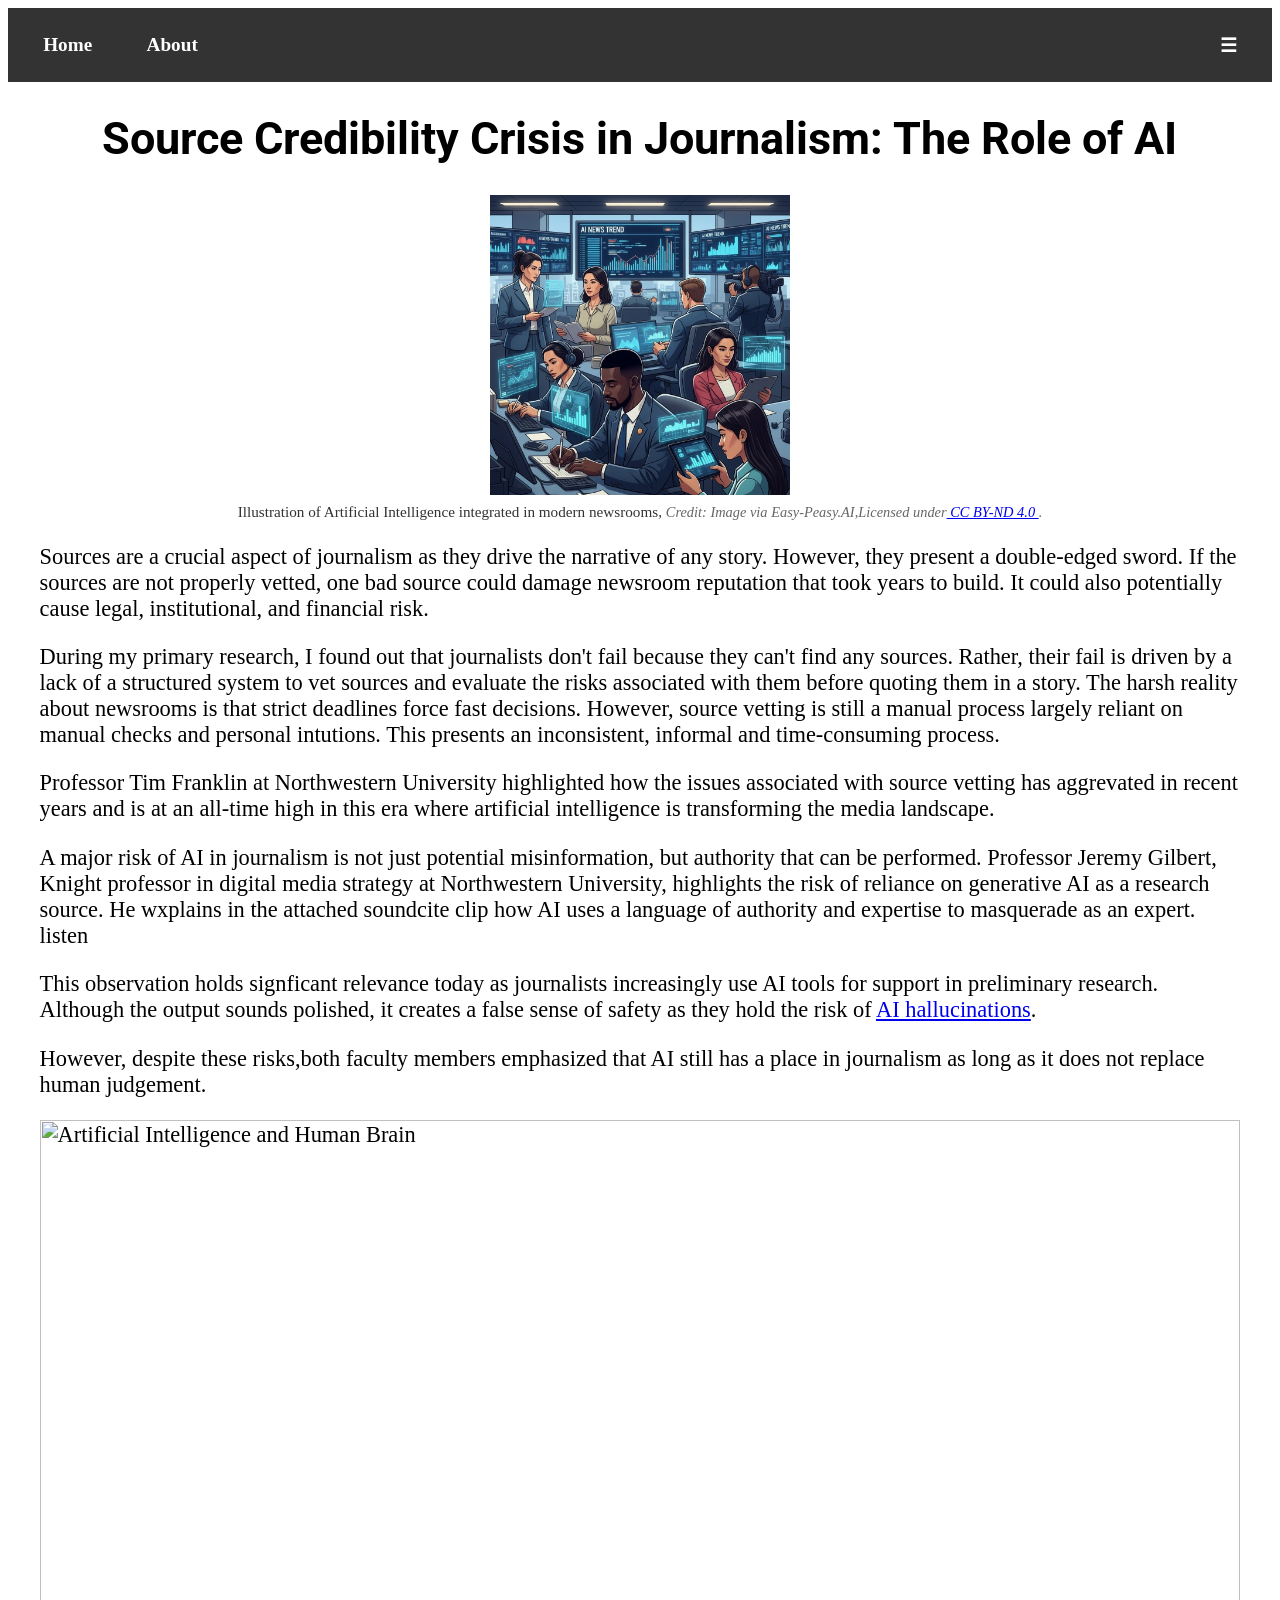
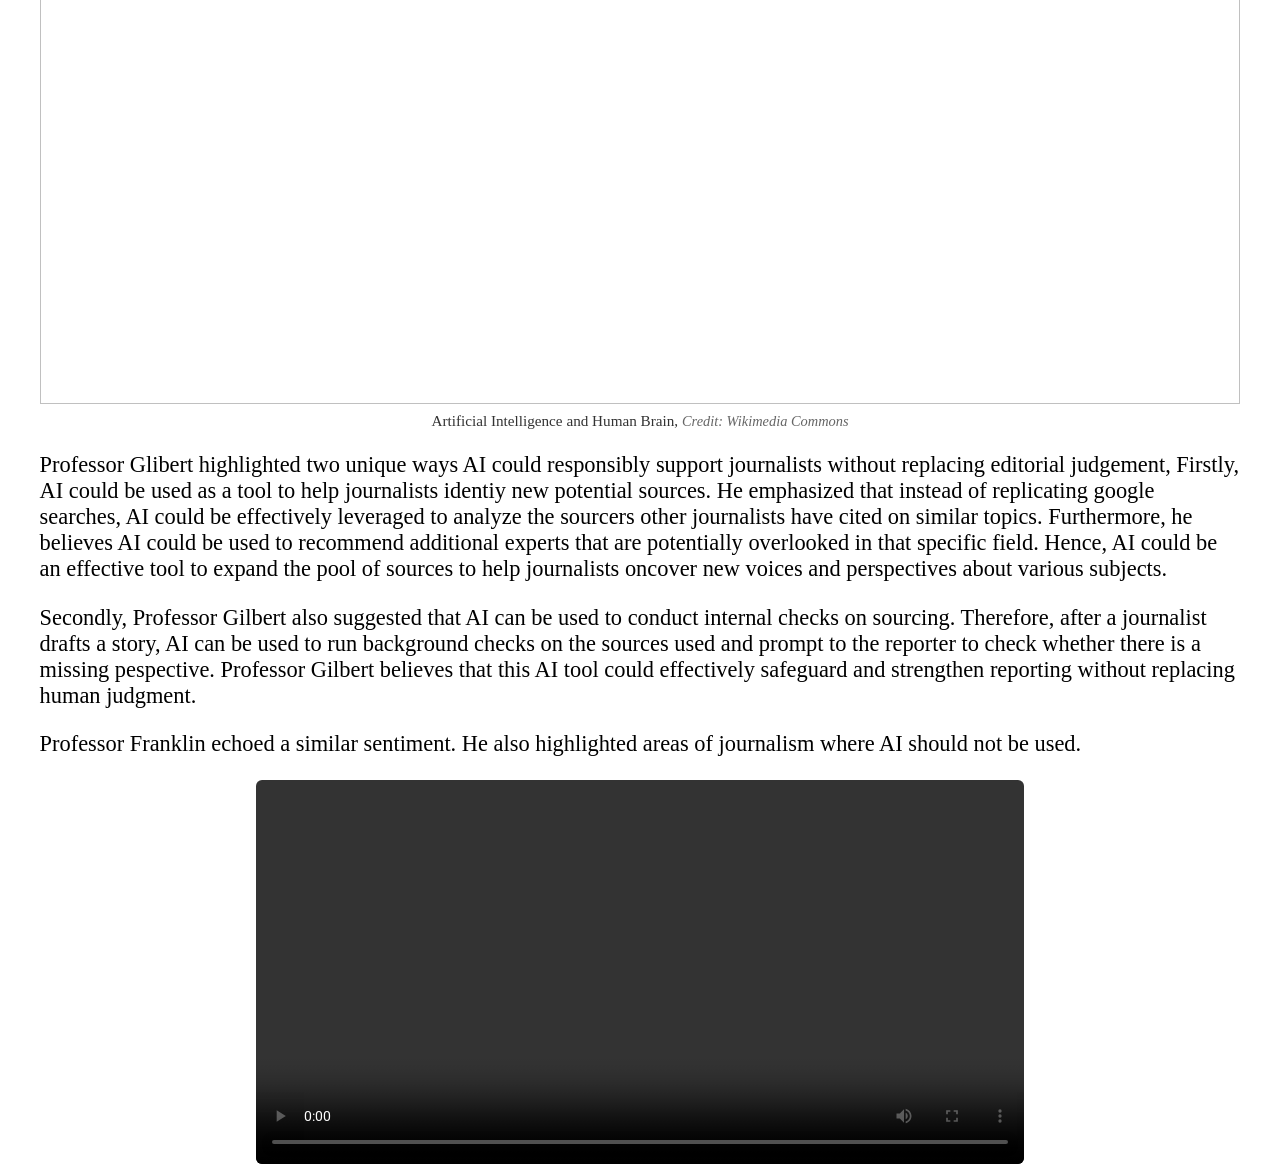
==== index.html @ dd052db8 "Add these" ====
<html prefix="og: https://ogp.me/ns#">
<head>
  <!-- my styles -->
  <link href="style.css" type="text/css" rel="stylesheet" />
  <link href='https://cdn.knightlab.com/libs/soundcite/latest/css/player.css' rel='stylesheet' type='text/css'><script type='text/javascript' src='https://cdn.knightlab.com/libs/soundcite/latest/js/soundcite.min.js'></script>

  <!-- import google fonts -->
     <link rel="stylesheet"
        href="https://fonts.googleapis.com/css2?family=Roboto&display=swap">

  <!-- metadata -->
  <meta charset="utf-8" />
  <title>Source Credibility & AI in Journalism</title>
  <meta property="og:title" content="Source Credibility & AI in Journalism" />
  <meta property="og:type" content="website" />
  <meta property="og:url" content="https://github.com/antonyvincent2026-afk/portfolio-final-project/" />
  <meta property="og:image" content="https://github.com/antonyvincent2026-afk/portfolio-final-project/imgs/foiamail.jpg" />
  <meta property="og:description" content="Source Credibility & AI in Journalism" />
</head>
<body>
  <div class="navbar">    
    <div class="nav-buttons">
      <a href="index.html" class="nav-item">Home</a>
      <a href="about.html" class="nav-item">About</a>
    </div>
    
    <div class="nav-item hamburger">☰</div>
  </div>

  <script>
    document.querySelector('.hamburger').onclick = () => {
      document.querySelector('.nav-buttons').classList.toggle('active');
    };
  </script>

<!-- content = regular article text -->
<div class="content">
  <h1>Source Credibility Crisis in Journalism: The Role of AI</h1>


   <div class="hero">
    <img src="ai-newsroom.jpg" width="300" alt="Artificial intelligence integrating into a modern newsroom"> <div class="caption"> Illustration of Artificial Intelligence integrated in modern newsrooms, <span class="credit"> Credit: Image via Easy-Peasy.AI,Licensed under<a href="https://creativecommons.org/licenses/by-nd/4.0/" target="_blank"> CC BY-ND 4.0 </a>.</span></div>
  </div>
  <p>Sources are a crucial aspect of journalism as they drive the narrative of any story. However, they present a double-edged sword. If the sources are not properly vetted, one bad source could damage newsroom reputation that took years to build. It could also potentially cause legal, institutional, and financial risk.</p>
    
  <p> During my primary research, I found out that journalists don't fail because they can't find any sources. Rather,  their fail is driven by a lack of a structured system to vet sources and evaluate the risks associated with them before quoting them in a story. The harsh reality about newsrooms is that strict deadlines force fast decisions. However, source vetting is still a manual process largely reliant on manual checks and personal intutions. This presents an inconsistent, informal and time-consuming process.</p>
  
  </p> Professor Tim Franklin at Northwestern University highlighted how the issues associated with source vetting has aggrevated in recent years and is at an all-time high in this era where artificial intelligence is transforming the media landscape. </p>

   <!---Insert Video--> 
    
  <p> A major risk of AI in journalism is not just potential misinformation, but authority that can be performed. Professor Jeremy Gilbert, Knight professor in digital media strategy at Northwestern University, highlights the risk of reliance on generative AI as a research source. He wxplains in the attached soundcite clip how AI uses a language of authority and expertise to masquerade as an expert. 

  <span class="soundcite" data-url="https://sites.northwestern.edu/audiomp3/files/2026/03/audio-of-interview-with-professor-gilbert.mp3" data-start="12000" data-end="49000" data-plays="1">listen</span>
  
  </p>This observation holds signficant relevance today as journalists increasingly use AI tools for support in preliminary research. Although the output sounds polished, it creates a false sense of safety as they hold the risk of <a href="https://en.wikipedia.org/wiki/Hallucination_(artificial_intelligence)">AI hallucinations</a>.</p>


  <p> However, despite these risks,both faculty members emphasized that AI still has a place in journalism as long as it does not replace human judgement.</p>

  <img src="juxtapose-gif-2.gif" width="100%" alt="Artificial Intelligence and Human Brain"/><!-- The juxtapose gif is strategically used to provide an illustration to show the combination of AI and human brain --><div class="caption">Artificial Intelligence and Human Brain, <span class="credit">Credit: Wikimedia Commons</span></div>

  <!---Insert Video--> 
  <p>Professor Glibert highlighted two unique ways AI could responsibly support journalists without replacing editorial judgement, Firstly, AI could be used as a tool to help journalists identiy new potential sources. He emphasized that instead of replicating google searches, AI could be effectively leveraged to analyze the sourcers other journalists have cited on similar topics. Furthermore, he believes AI could be used to recommend additional experts that are potentially overlooked in that specific field. Hence, AI could be an effective tool to expand the pool of sources to help journalists oncover new voices and perspectives about various subjects.</p>

  <p> Secondly, Professor Gilbert also suggested that AI can be used to conduct internal checks on sourcing. Therefore, after a journalist drafts a story, AI can be used to run background checks on the sources used and prompt to the reporter to check whether there is a missing pespective. Professor Gilbert believes that this AI tool could effectively safeguard and strengthen reporting without replacing human judgment.</p>


   <!---Insert Video--> 
    
  <p> Professor Franklin echoed a similar sentiment. He also highlighted areas of journalism where AI should not be used.</p>
  <video width="800" controls>
    <source src="Interview with Professor Franklin Ai don'ts.mp4" type="video/mp4" Your browser does not support the video tag.
  </video>



  <p> In conclusion, the source credibility crisis in journalism is not due to lack of values, but an absence of a system that matches today's dynamic and complex world of information overload. AI can effectively be used to combat the crisis if used with accountability and transparency. However, in an era where anyone and anything can sound like an expert, misuse of AI could detrimentally impact the future of journalism. Therefore, the future of journalism depends on embracing technology and using it responsibly.</p>
    
  <p>If you're interested in discussing this concept, drop me a line: <a href="mailto:antonyvincent2026@u.northwestern.edu">antonyvincent2026@u.northwestern.edu</a>.</p>
</div>


</body>
---- style.css ----
html {
  scroll-behavior: smooth;
}

h1, h2 {
  font-family: 'Roboto', monospace;
  text-align: center;
}

.content .headshot {
    display: block;
    margin: 0 auto;
    width: clamp(200px, 18vw, 250px); /* grows with viewport, min 100px, max 250px */
    height: auto;
}

.caption {
  text-align: center;
  margin-top: 0.5rem;
  font-size: 0.95rem;
  color: #333;
}

.caption .credit {
  color: #666;
  font-size: 0.9rem;
  font-style: italic;
}

.content .hero,
.hero { text-align: center; }

.hero-img {
  display: block;
  margin: 0 auto;
  width: clamp(140px, 40vw, 900px);
  max-width: 100%;
  height: auto;
}


.content video,
.responsive-video {
  display: block;
  margin: 0.75rem auto;
  width: clamp(240px, 60vw, 900px);
  max-width: 100%;
  height: auto;
  border-radius: 6px;
}

.navbar {
  display: flex;
  justify-content: space-between;
  padding: 1em;
  background: #333;
  color: white;
  position: sticky;
  top: 0;
  z-index: 10;
}

.nav-buttons {
  display: flex;
  gap: 1em;
}

.nav-item {
  padding: 0.5em 1em;
  color: white;
  text-decoration: none;
  font-size:1.2em;
  font-weight:bold;
}

.hamburger {
  display: none;
}

.content {
  width: 50%;
  margin: auto;
  font-size:1.4em;
}

img.fm{
  width: 80%;
  margin: auto;
  display: block;
}

#hero { position: relative; }
#hero h1 { 
  position: absolute; 
  top: 30%; left: 50%; 
  transform: translate(-50%,-50%); 
  font-family: 'Impact', Arial Black, sans-serif;
  font-size: 5em;
  font-weight: 900;
  color: #fff;
  text-shadow: 
    0 0 10px #000, 
    3px 3px 0 #000,
    -3px -3px 0 #000,
    3px 0 0 #000;
  letter-spacing: 4px;
  text-transform: uppercase;
  margin: 0;
}

.cutline {
  text-align: center;
}



/* mobile: hide buttons, show hamburger */
@media (orientation: portrait) {
  .nav-buttons {
    display: none;
  }
  .content video,
  .responsive-video {
    width: min(94vw, 640px);
  }
}
  .hamburger {
    display: block;
  }
  
  .nav-buttons.active {
    display: flex;
    flex-direction: column;
    position: absolute;
    top: 100%;
    left: 0;
    right: 0;
    background: #333;
    padding: 1em;
  }

  .content {
    width: 95%;
  }
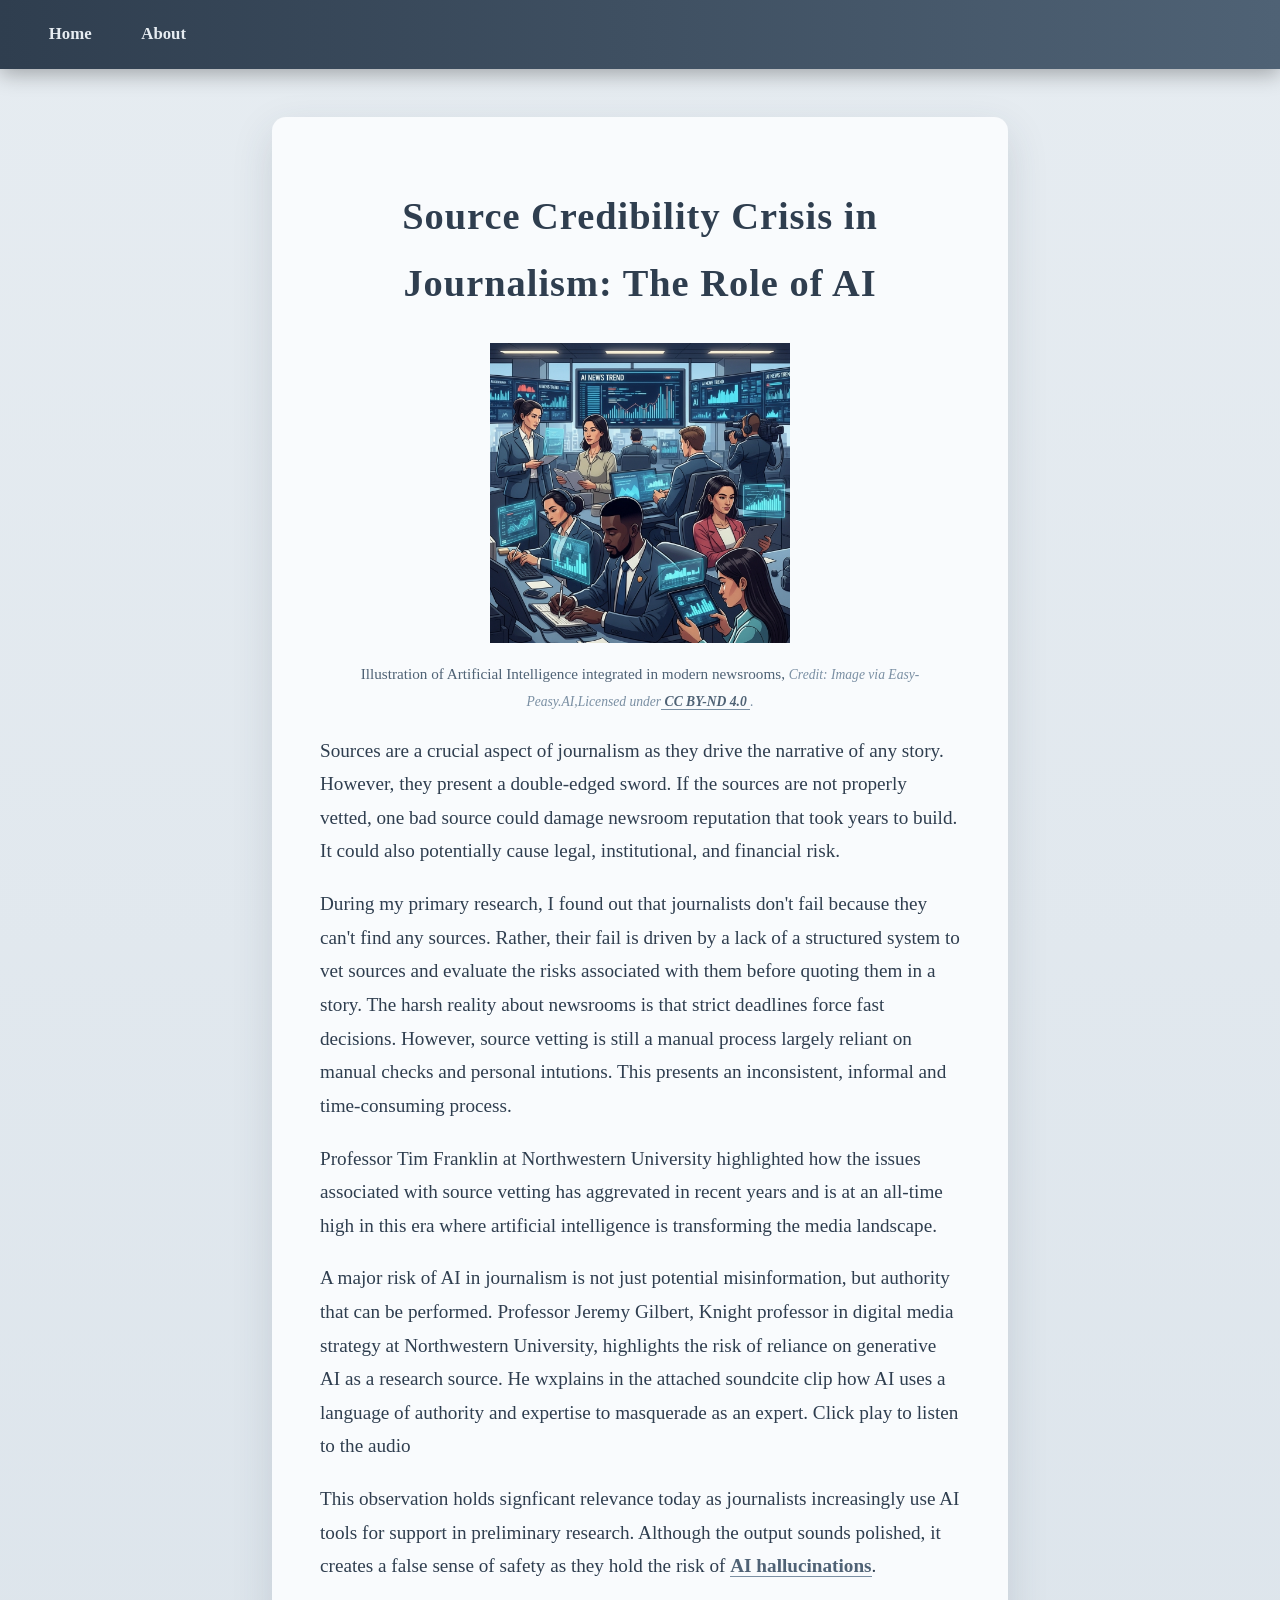
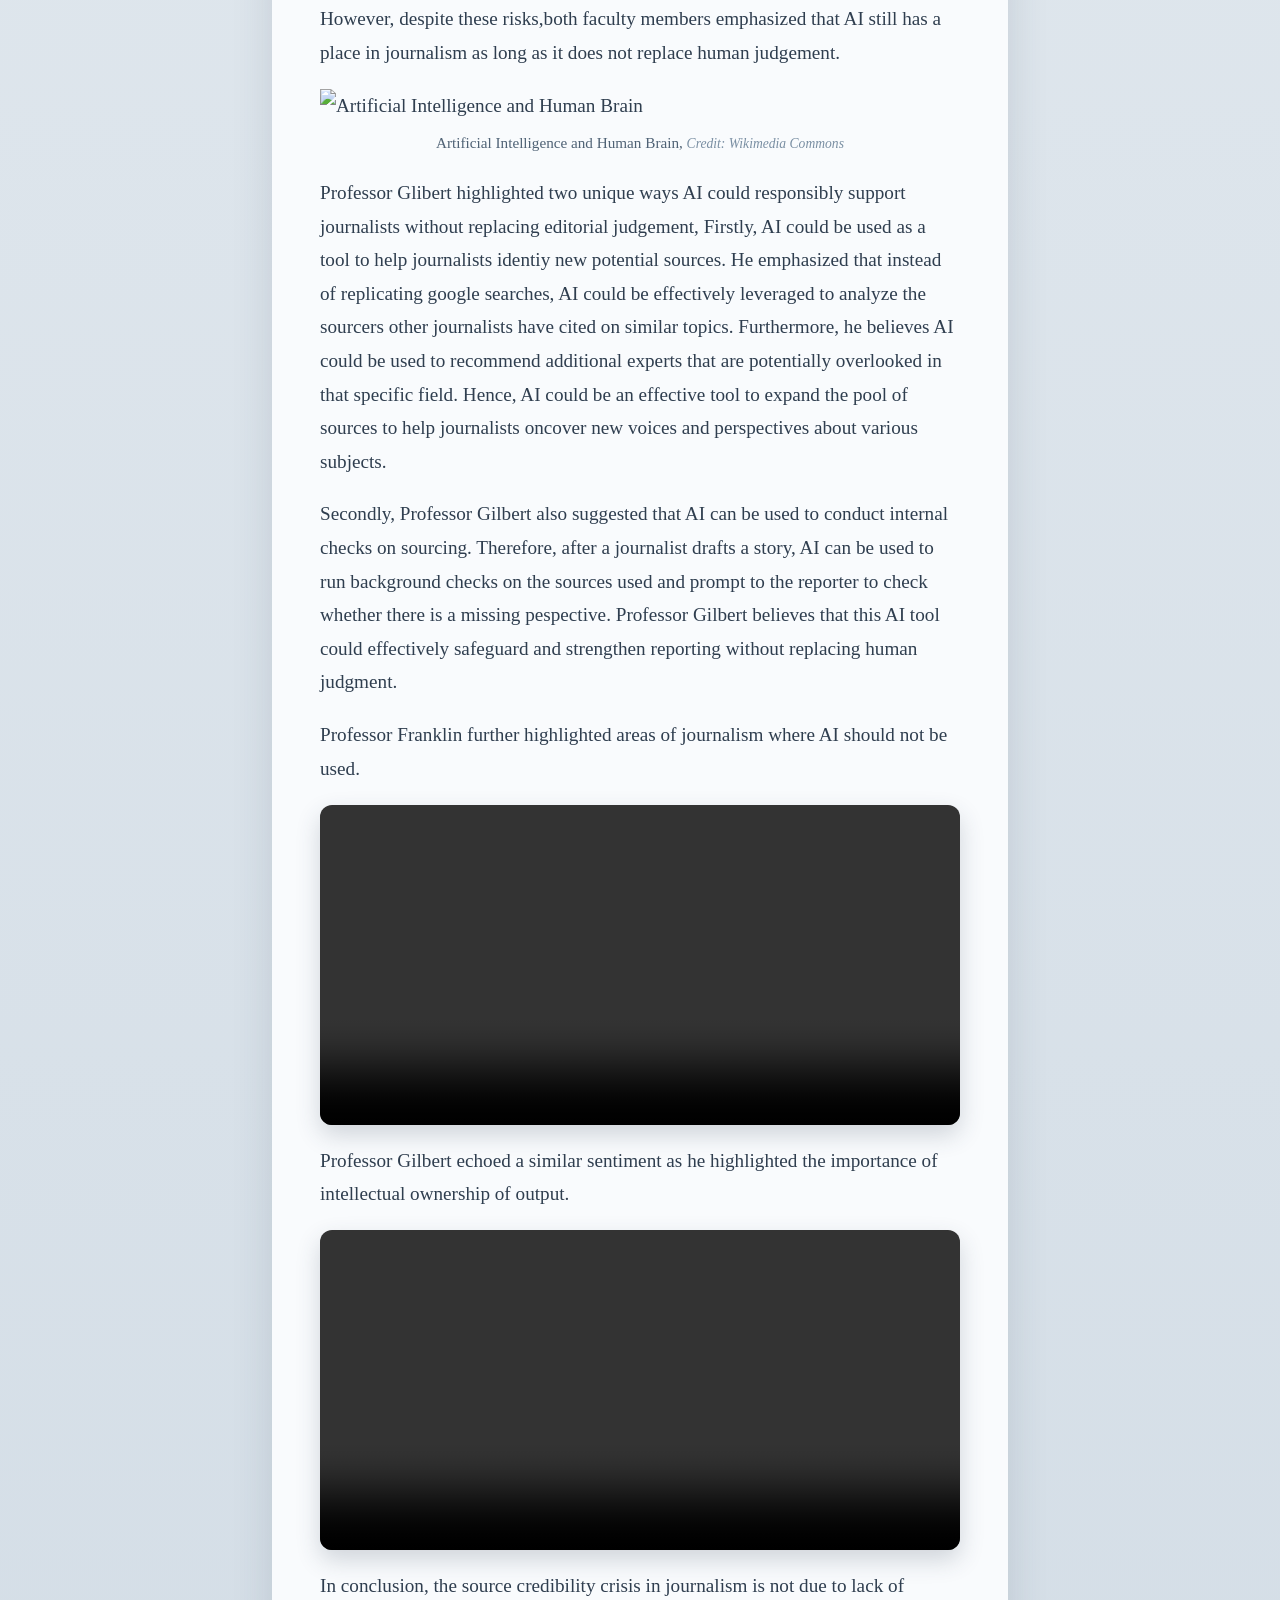
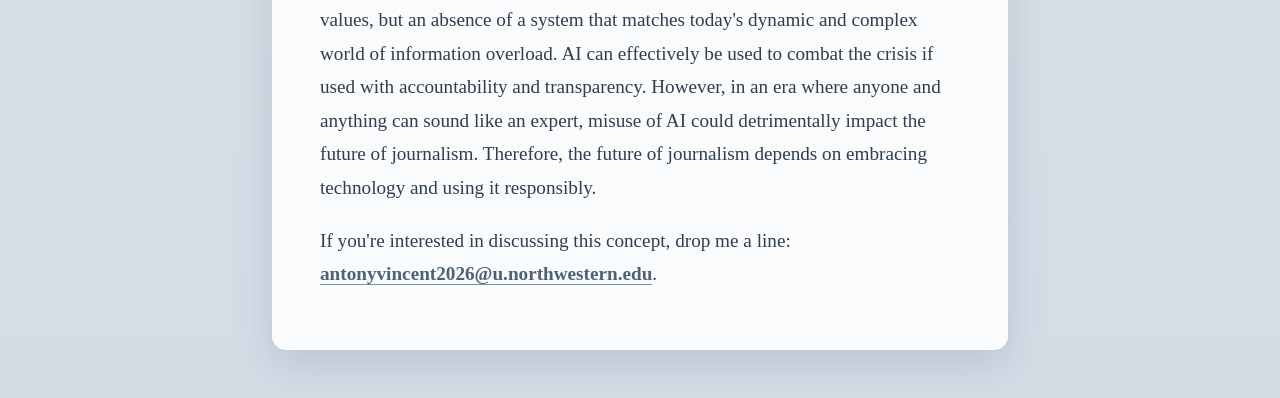
==== commit b1cde94d: "Add these changes" ====
--- a/index.html
+++ b/index.html
@@ -1,10 +1,12 @@
+<!DOCTYPE html>
 <html prefix="og: https://ogp.me/ns#">
 <head>
-  <!-- my styles -->
+  <!-- my site stylesheets -->
   <link href="style.css" type="text/css" rel="stylesheet" />
+  <!-- link to my soundcite interactive by Knight Lab -->
   <link href='https://cdn.knightlab.com/libs/soundcite/latest/css/player.css' rel='stylesheet' type='text/css'><script type='text/javascript' src='https://cdn.knightlab.com/libs/soundcite/latest/js/soundcite.min.js'></script>
 
-  <!-- import google fonts -->
+  <!-- imported font from google -->
      <link rel="stylesheet"
         href="https://fonts.googleapis.com/css2?family=Roboto&display=swap">
 
@@ -14,10 +16,11 @@
   <meta property="og:title" content="Source Credibility & AI in Journalism" />
   <meta property="og:type" content="website" />
   <meta property="og:url" content="https://github.com/antonyvincent2026-afk/portfolio-final-project/" />
-  <meta property="og:image" content="https://github.com/antonyvincent2026-afk/portfolio-final-project/imgs/foiamail.jpg" />
-  <meta property="og:description" content="Source Credibility & AI in Journalism" />
+  <meta property="og:image" content="https://github.com/antonyvincent2026-afk/portfolio-final-project/ai-newsroom.jpg" />
+  <meta property="og:description" content="How AI changes source credibility, verification, and newsroom trust." />
 </head>
 <body>
+  <!-- navigation bar -->
   <div class="navbar">    
     <div class="nav-buttons">
       <a href="index.html" class="nav-item">Home</a>
@@ -33,52 +36,58 @@
     };
   </script>
 
-<!-- content = regular article text -->
+<!-- main story content -->
 <div class="content">
+  <!---Story Headline-->
   <h1>Source Credibility Crisis in Journalism: The Role of AI</h1>
 
 
    <div class="hero">
     <img src="ai-newsroom.jpg" width="300" alt="Artificial intelligence integrating into a modern newsroom"> <div class="caption"> Illustration of Artificial Intelligence integrated in modern newsrooms, <span class="credit"> Credit: Image via Easy-Peasy.AI,Licensed under<a href="https://creativecommons.org/licenses/by-nd/4.0/" target="_blank"> CC BY-ND 4.0 </a>.</span></div>
   </div>
+  <!--Intro para about why sources matter-->
   <p>Sources are a crucial aspect of journalism as they drive the narrative of any story. However, they present a double-edged sword. If the sources are not properly vetted, one bad source could damage newsroom reputation that took years to build. It could also potentially cause legal, institutional, and financial risk.</p>
     
   <p> During my primary research, I found out that journalists don't fail because they can't find any sources. Rather,  their fail is driven by a lack of a structured system to vet sources and evaluate the risks associated with them before quoting them in a story. The harsh reality about newsrooms is that strict deadlines force fast decisions. However, source vetting is still a manual process largely reliant on manual checks and personal intutions. This presents an inconsistent, informal and time-consuming process.</p>
   
-  </p> Professor Tim Franklin at Northwestern University highlighted how the issues associated with source vetting has aggrevated in recent years and is at an all-time high in this era where artificial intelligence is transforming the media landscape. </p>
-
-   <!---Insert Video--> 
+  <p> Professor Tim Franklin at Northwestern University highlighted how the issues associated with source vetting has aggrevated in recent years and is at an all-time high in this era where artificial intelligence is transforming the media landscape. </p>
     
   <p> A major risk of AI in journalism is not just potential misinformation, but authority that can be performed. Professor Jeremy Gilbert, Knight professor in digital media strategy at Northwestern University, highlights the risk of reliance on generative AI as a research source. He wxplains in the attached soundcite clip how AI uses a language of authority and expertise to masquerade as an expert. 
 
-  <span class="soundcite" data-url="https://sites.northwestern.edu/audiomp3/files/2026/03/audio-of-interview-with-professor-gilbert.mp3" data-start="12000" data-end="49000" data-plays="1">listen</span>
+<!--Soundcite clip inserted-->
+  <span class="soundcite" data-url="https://sites.northwestern.edu/audiomp3/files/2026/03/audio-of-interview-with-professor-gilbert.mp3" data-start="12000" data-end="49000" data-plays="1">Click play to listen to the audio</span>
+  </p>
   
-  </p>This observation holds signficant relevance today as journalists increasingly use AI tools for support in preliminary research. Although the output sounds polished, it creates a false sense of safety as they hold the risk of <a href="https://en.wikipedia.org/wiki/Hallucination_(artificial_intelligence)">AI hallucinations</a>.</p>
+  <p>This observation holds signficant relevance today as journalists increasingly use AI tools for support in preliminary research. Although the output sounds polished, it creates a false sense of safety as they hold the risk of <a href="https://en.wikipedia.org/wiki/Hallucination_(artificial_intelligence)">AI hallucinations</a>.</p>
 
 
   <p> However, despite these risks,both faculty members emphasized that AI still has a place in journalism as long as it does not replace human judgement.</p>
 
+  <!--Juxtapose gif inserted-->
   <img src="juxtapose-gif-2.gif" width="100%" alt="Artificial Intelligence and Human Brain"/><!-- The juxtapose gif is strategically used to provide an illustration to show the combination of AI and human brain --><div class="caption">Artificial Intelligence and Human Brain, <span class="credit">Credit: Wikimedia Commons</span></div>
 
-  <!---Insert Video--> 
   <p>Professor Glibert highlighted two unique ways AI could responsibly support journalists without replacing editorial judgement, Firstly, AI could be used as a tool to help journalists identiy new potential sources. He emphasized that instead of replicating google searches, AI could be effectively leveraged to analyze the sourcers other journalists have cited on similar topics. Furthermore, he believes AI could be used to recommend additional experts that are potentially overlooked in that specific field. Hence, AI could be an effective tool to expand the pool of sources to help journalists oncover new voices and perspectives about various subjects.</p>
 
   <p> Secondly, Professor Gilbert also suggested that AI can be used to conduct internal checks on sourcing. Therefore, after a journalist drafts a story, AI can be used to run background checks on the sources used and prompt to the reporter to check whether there is a missing pespective. Professor Gilbert believes that this AI tool could effectively safeguard and strengthen reporting without replacing human judgment.</p>
+    
+  <p> Professor Franklin further highlighted areas of journalism where AI should not be used.</p>
 
+   <!--Video clip 1 inserted to enhance interactive storytelling breaking from written content to visual content-->
+  <video width="200" controls>
+  <source src="Interview with Professor Franklin Ai don'ts.mp4" type="video/mp4">
+  Your browser does not support the video tag. </video>
 
-   <!---Insert Video--> 
-    
-  <p> Professor Franklin echoed a similar sentiment. He also highlighted areas of journalism where AI should not be used.</p>
-  <video width="800" controls>
-    <source src="Interview with Professor Franklin Ai don'ts.mp4" type="video/mp4" Your browser does not support the video tag.
-  </video>
+  <p> Professor Gilbert echoed a similar sentiment as he highlighted the importance of intellectual ownership of output.</p>
 
+    <!--Video clip 2 inserted to further substantiate clip 1 and enhance interactive storytelling breaking from written content to visual content-->
+  <video width="200" controls>
+  <source src="Interview with Professor Gilbert Ai don'ts.mp4" type="video/mp4">
+  Your browser does not support the video tag. </video>
 
-
+<!--Conclusion para-->
   <p> In conclusion, the source credibility crisis in journalism is not due to lack of values, but an absence of a system that matches today's dynamic and complex world of information overload. AI can effectively be used to combat the crisis if used with accountability and transparency. However, in an era where anyone and anything can sound like an expert, misuse of AI could detrimentally impact the future of journalism. Therefore, the future of journalism depends on embracing technology and using it responsibly.</p>
     
   <p>If you're interested in discussing this concept, drop me a line: <a href="mailto:antonyvincent2026@u.northwestern.edu">antonyvincent2026@u.northwestern.edu</a>.</p>
 </div>
 
-
 </body>
--- a/style.css
+++ b/style.css
@@ -1,64 +1,96 @@
+/* For Smooth Scrolling */
 html {
   scroll-behavior: smooth;
 }
 
-h1, h2 {
-  font-family: 'Roboto', monospace;
-  text-align: center;
+body {
+  margin: 0;
+  font-family: 'Georgia', serif;
+  background: linear-gradient(180deg, #e6ecf1 0%, #d3dde6 100%);
+  color: #2f3e4f;
 }
 
+h1, h2 {
+  font-family: 'Georgia', serif;
+  text-align: center;
+  color: #2f3e4f; /* deep storm */
+  letter-spacing: 1px;
+}
+
+.content {
+  width: 50%;
+  margin: 3rem auto;
+  font-size: 1.2em;
+  line-height: 1.75;
+  background: #f9fbfd; /* cloud white */
+  padding: 2.5rem 3rem;
+  border-radius: 14px;
+  box-shadow: 0 15px 40px rgba(47, 62, 79, 0.15);
+}
+
+
 .content .headshot {
-    display: block;
-    margin: 0 auto;
-    width: clamp(200px, 18vw, 250px); /* grows with viewport, min 100px, max 250px */
-    height: auto;
+  display: block;
+  margin: 0 auto;
+  width: clamp(200px, 18vw, 250px);
+  height: auto;
+  border-radius: 50%;
+  border: 4px solid #7a8fa3; /* muted blue-gray */
 }
 
 .caption {
   text-align: center;
   margin-top: 0.5rem;
   font-size: 0.95rem;
-  color: #333;
+  color: #4f6275;
 }
 
 .caption .credit {
-  color: #666;
-  font-size: 0.9rem;
+  color: #7a8fa3;
+  font-size: 0.85rem;
   font-style: italic;
 }
 
-.content .hero,
-.hero { text-align: center; }
+.hero,
+.content .hero {
+  text-align: center;
+}
 
 .hero-img {
   display: block;
   margin: 0 auto;
-  width: clamp(140px, 40vw, 900px);
+  width: clamp(200px, 50vw, 900px);
   max-width: 100%;
   height: auto;
+  border-radius: 12px;
+  box-shadow: 0 10px 30px rgba(47, 62, 79, 0.25);
 }
-
 
 .content video,
 .responsive-video {
   display: block;
-  margin: 0.75rem auto;
-  width: clamp(240px, 60vw, 900px);
+  margin: 1rem auto;
+  width: clamp(300px, 60vw, 900px);
   max-width: 100%;
   height: auto;
-  border-radius: 6px;
+  border-radius: 12px;
+  box-shadow: 0 10px 25px rgba(47, 62, 79, 0.2);
 }
+
 
 .navbar {
   display: flex;
   justify-content: space-between;
-  padding: 1em;
-  background: #333;
-  color: white;
+  padding: 1em 2em;
+  background: linear-gradient(to right, #2f3e4f, #4f6275);
+  color: #f9fbfd;
   position: sticky;
   top: 0;
   z-index: 10;
+  box-shadow: 0 5px 20px rgba(0,0,0,0.3);
 }
+
+
 
 .nav-buttons {
   display: flex;
@@ -67,66 +99,80 @@
 
 .nav-item {
   padding: 0.5em 1em;
-  color: white;
+  color: #e6ecf1;
   text-decoration: none;
-  font-size:1.2em;
-  font-weight:bold;
+  font-size: 1.05em;
+  font-weight: bold;
+  transition: all 0.2s ease;
+  border-radius: 6px;
 }
+.nav-item:hover {
+  background: #7a8fa3;
+  color: #f9fbfd;
+  transform: translateY(-2px);
+  box-shadow: 0 4px 12px rgba(122,143,163,0.3);
+}
+
 
 .hamburger {
   display: none;
+  font-size: 1.8em;
+  cursor: pointer;
+  color: #f9fbfd;
 }
 
-.content {
-  width: 50%;
-  margin: auto;
-  font-size:1.4em;
+#hero {
+  position: relative;
 }
 
-img.fm{
-  width: 80%;
-  margin: auto;
-  display: block;
-}
-
-#hero { position: relative; }
-#hero h1 { 
-  position: absolute; 
-  top: 30%; left: 50%; 
-  transform: translate(-50%,-50%); 
+#hero h1 {
+  position: absolute;
+  top: 30%;
+  left: 50%;
+  transform: translate(-50%, -50%);
   font-family: 'Impact', Arial Black, sans-serif;
-  font-size: 5em;
+  font-size: 4em;
   font-weight: 900;
-  color: #fff;
-  text-shadow: 
-    0 0 10px #000, 
-    3px 3px 0 #000,
-    -3px -3px 0 #000,
-    3px 0 0 #000;
+  color: #ffffff;
+  text-shadow: 0 4px 25px rgba(0,0,0,0.8);
   letter-spacing: 4px;
   text-transform: uppercase;
   margin: 0;
 }
 
+/* Cutline */
 .cutline {
   text-align: center;
+  font-size: 0.9rem;
+  color: #4f6275;
 }
 
+/* Links inside article */
+.content a {
+  color: #4f6275;
+  text-decoration: none;
+  font-weight: 600;
+  border-bottom: 1px solid #7a8fa3;
+}
 
+.content a:hover {
+  color: #2f3e4f;
+}
 
 /* mobile: hide buttons, show hamburger */
 @media (orientation: portrait) {
   .nav-buttons {
     display: none;
   }
+
+  .hamburger {
+    display: block;
+  }
   .content video,
   .responsive-video {
     width: min(94vw, 640px);
   }
-}
-  .hamburger {
-    display: block;
-  }
+  
   
   .nav-buttons.active {
     display: flex;
@@ -135,10 +181,11 @@
     top: 100%;
     left: 0;
     right: 0;
-    background: #333;
+    background: #4f6275;
     padding: 1em;
   }
 
   .content {
     width: 95%;
-  }+  }
+}
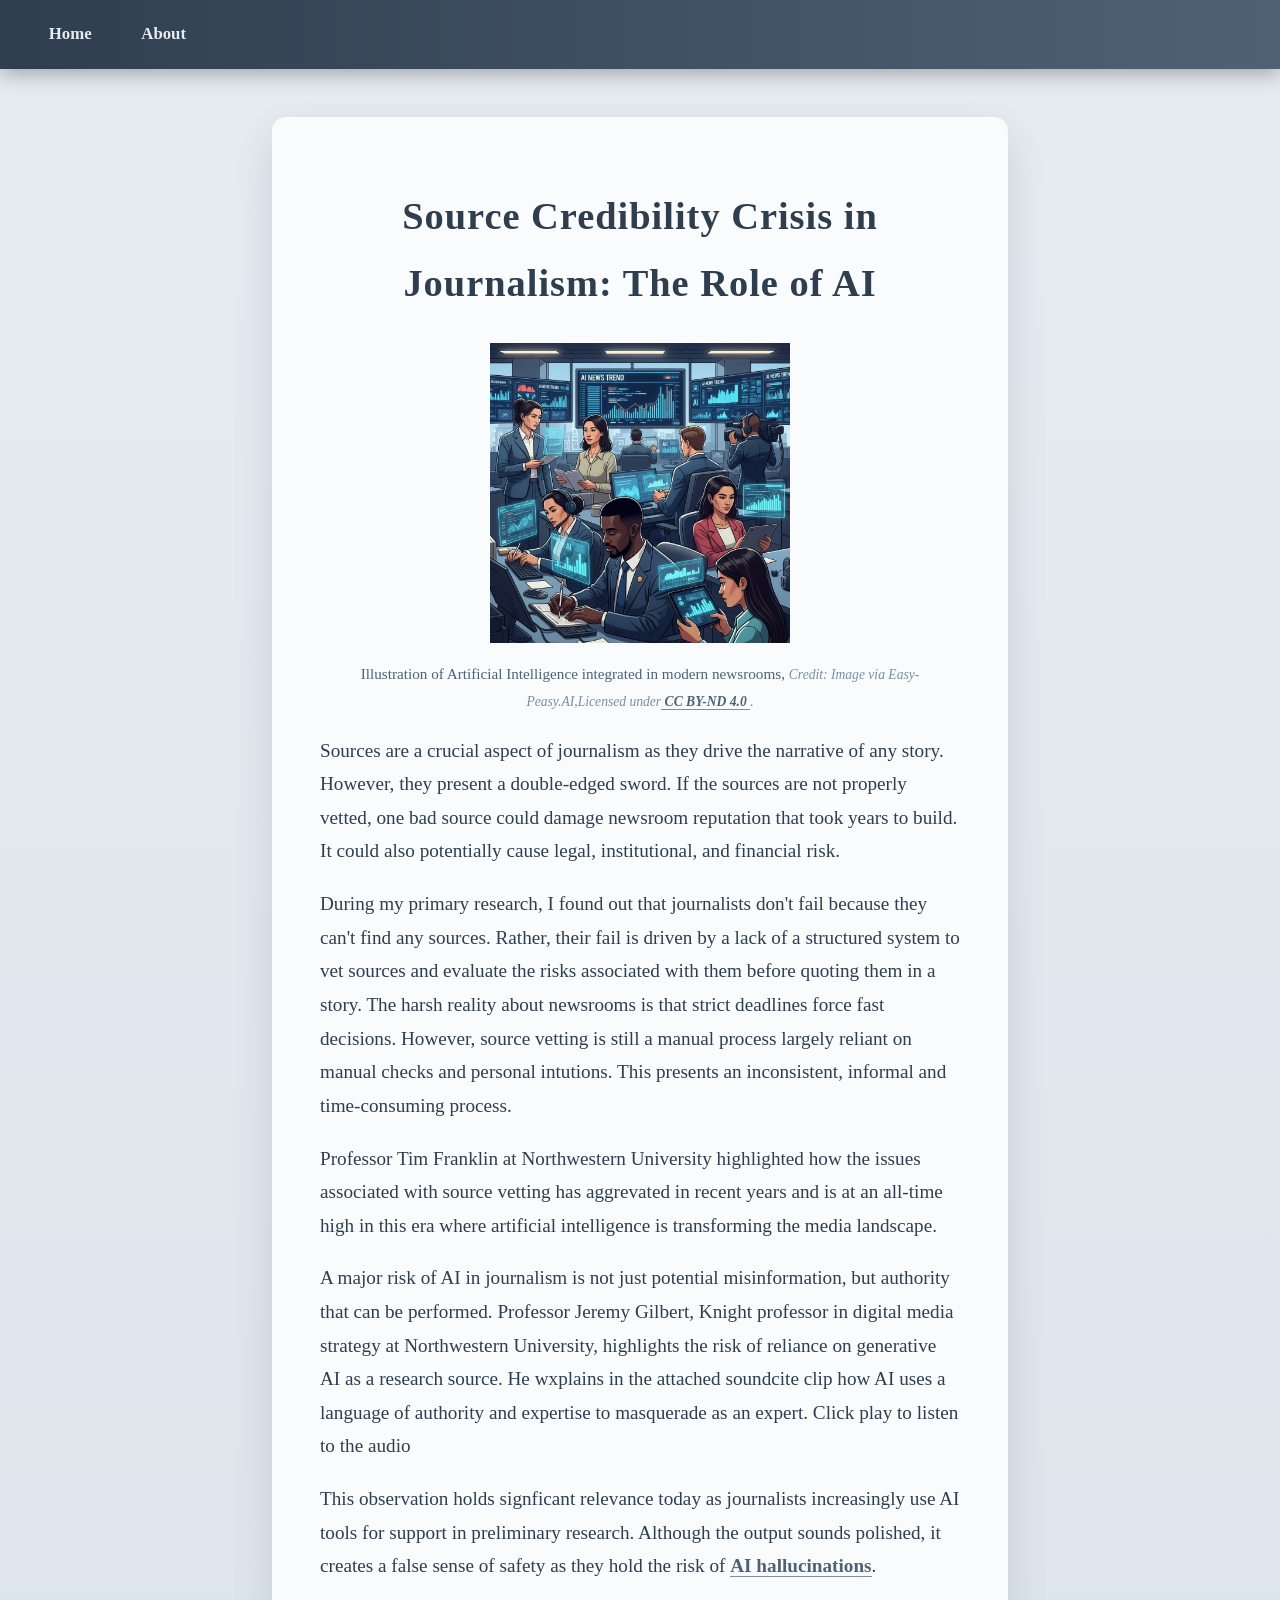
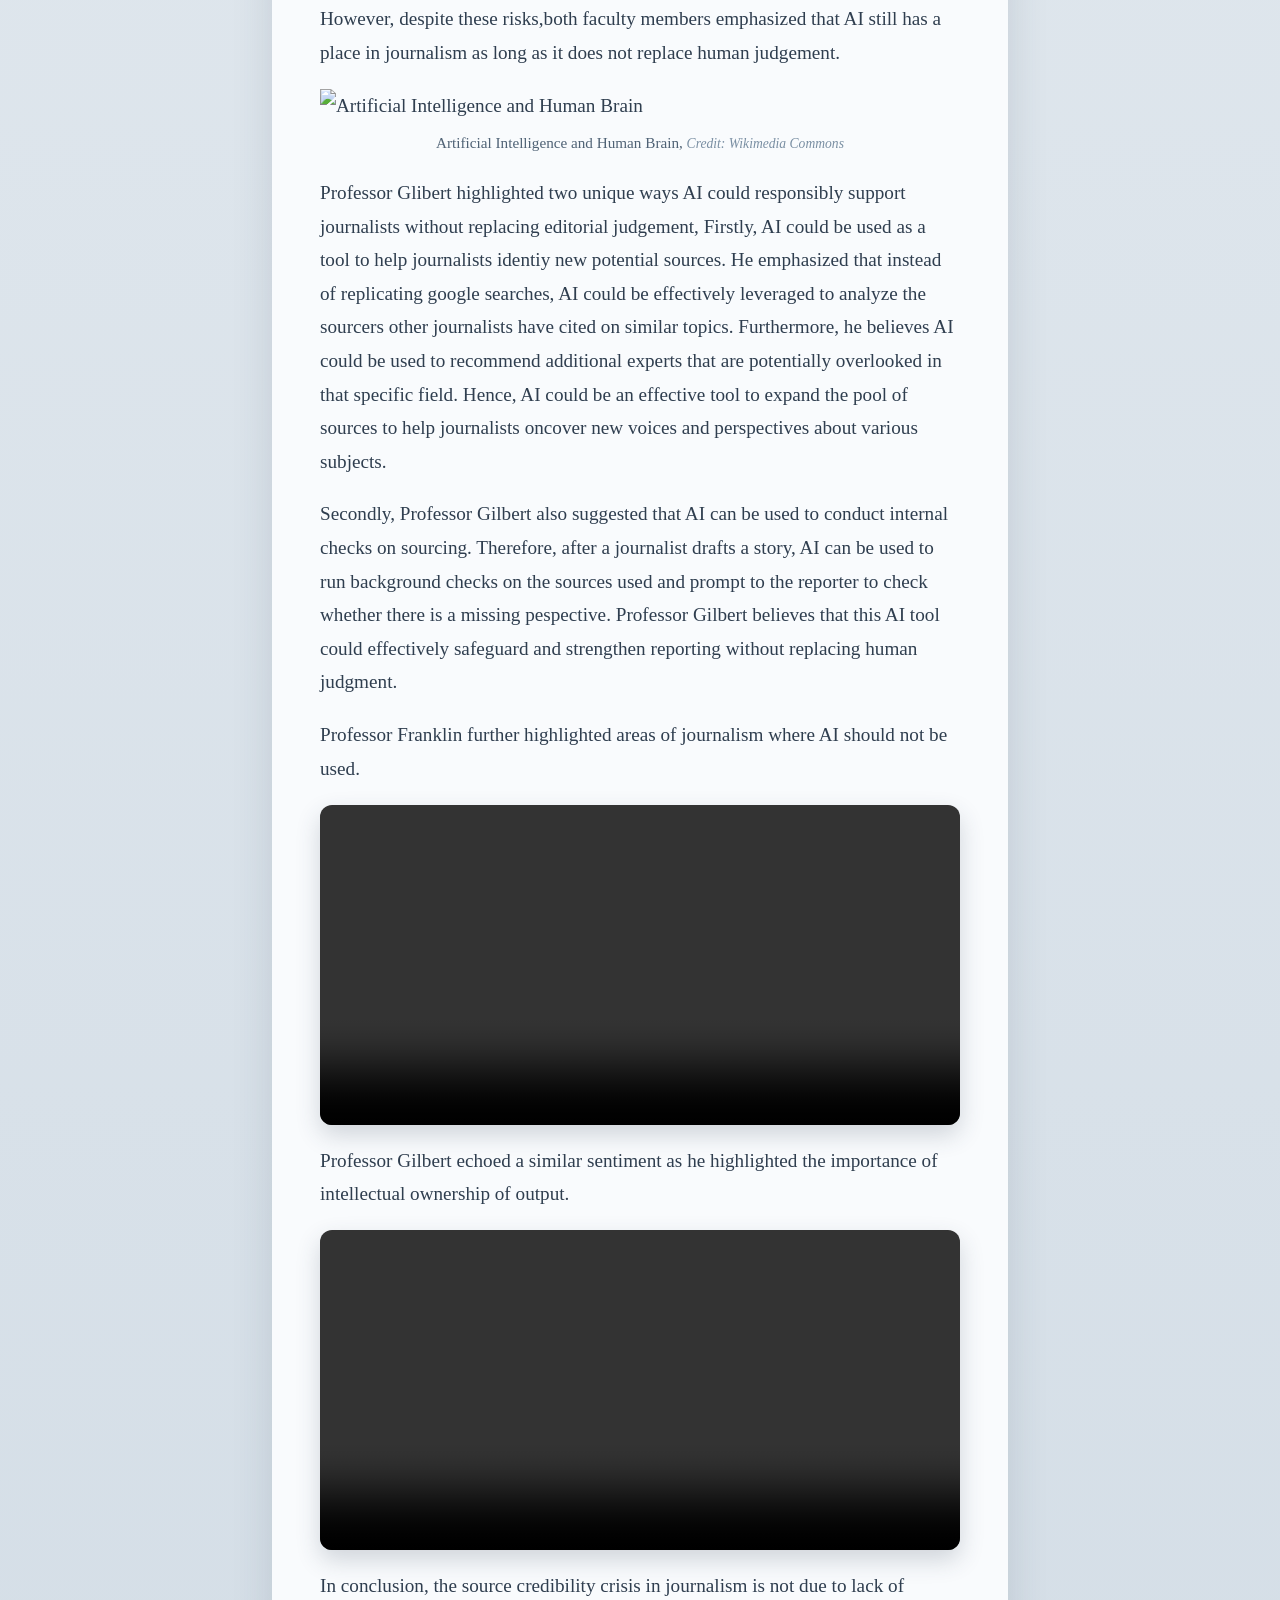
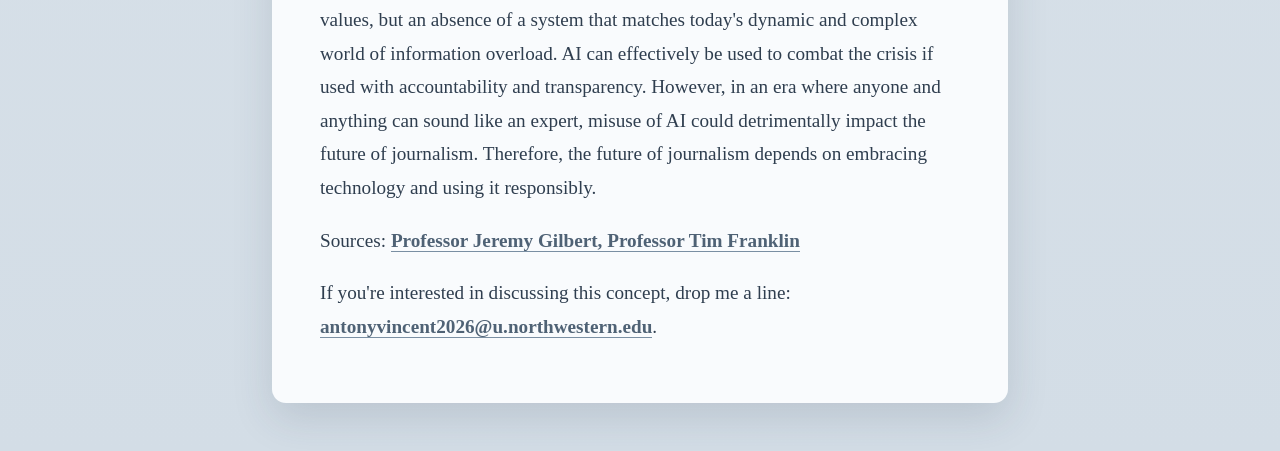
==== commit a6fbe13d: "Update index.html" ====
--- a/index.html
+++ b/index.html
@@ -86,7 +86,10 @@
 
 <!--Conclusion para-->
   <p> In conclusion, the source credibility crisis in journalism is not due to lack of values, but an absence of a system that matches today's dynamic and complex world of information overload. AI can effectively be used to combat the crisis if used with accountability and transparency. However, in an era where anyone and anything can sound like an expert, misuse of AI could detrimentally impact the future of journalism. Therefore, the future of journalism depends on embracing technology and using it responsibly.</p>
-    
+  
+  <p> Sources:  <a href="https://www.medill.northwestern.edu/directory/faculty/jeremy-gilbert.html">Professor Jeremy Gilbert, </a><a href="https://www.medill.northwestern.edu/directory/faculty/tim-franklin.html">Professor Tim Franklin</a></p>
+
+
   <p>If you're interested in discussing this concept, drop me a line: <a href="mailto:antonyvincent2026@u.northwestern.edu">antonyvincent2026@u.northwestern.edu</a>.</p>
 </div>
 
